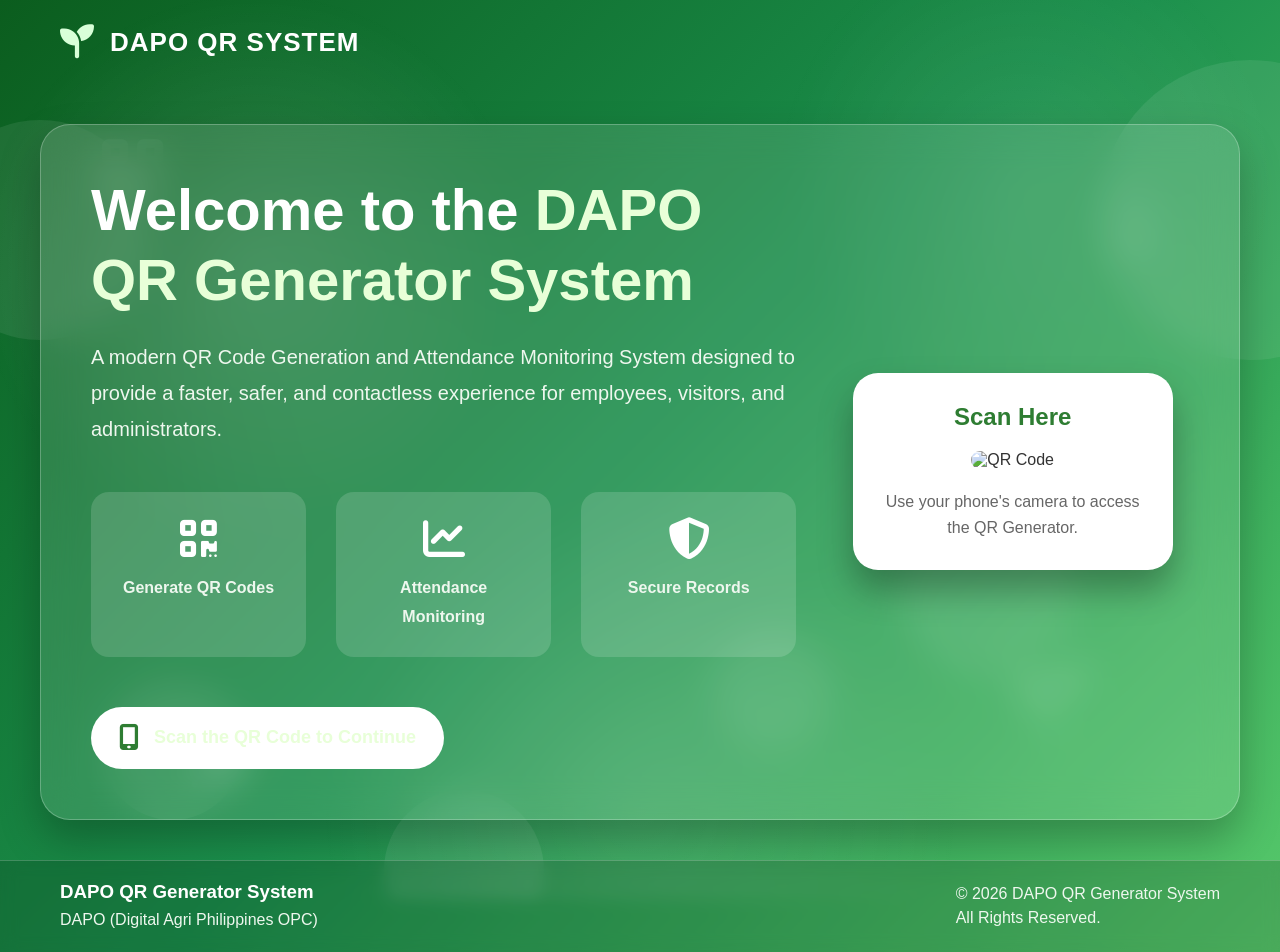
==== admin.html @ f3b37f65 "Add files via upload" ====
<!DOCTYPE html>
<html lang="en">
<head>
<meta charset="UTF-8">
<meta name="viewport" content="width=device-width, initial-scale=1.0">

<title>
DAPO QR Generator | Administrator Panel 
</title>

<link rel="stylesheet" href="global.css">
<link rel="stylesheet" href="admin.css">
<link rel="stylesheet"
href="https://cdnjs.cloudflare.com/ajax/libs/font-awesome/6.5.2/css/all.min.css">

</head>

<body>

<script>

if(sessionStorage.getItem("loggedIn") !== "true"){
        
    window.location.href="login.html";
        
        }
        
</script>

<div class="mobile-header">

    <button class="menu-toggle" onclick="toggleSidebar()">
        <i class="fa-solid fa-bars"></i>
    </button>

    <h2>DAPO QR Generator</h2>

</div>



<!-- Sidebar -->
<div class="sidebar" id="sidebar">

    <div class="logo">
        <h2>DAPO</h2>
        <p>QR Generator</p>
    </div>
    <ul>

    <li>
        <a href="admin.html" class="active">
        <i class="fa fa-house"></i>
        Admin Home
        </a>
    </li>

    <li>
        <a href="statistics.html">
        <i class="fa fa-chart-line"></i>
        Dashboard
        </a>
    </li>
        
    <li>
        <a href="create-admin.html">
        <i class="fa fa-user-plus"></i>
        Create Admin
        </a>
    </li>

    <li>
        <a href="manage-admin.html">
        <i class="fa fa-users"></i>
        Manage Admins
        </a>
        </li>
        
    <li>
        <a href="change-password.html">
        <i class="fa fa-key"></i>
        Change Password
        </a>
    </li>
        
    <li>
        <a href="forgot-password.html">
        <i class="fa fa-lock"></i>
        Forgot Password
        </a>
    </li>
        
        <li>
        <a href="login-history.html">
        <i class="fa fa-clock"></i>
        Login History
        </a>
        </li>
        
        <li>
        <a href="system-settings.html">
        <i class="fa fa-gear"></i>
        System Settings
        </a>
        </li>
        
        <li>
        <a href="chatbot.html">
        <i class="fa fa-robot"></i>
        AI Chatbot
        </a>
        </li>
        
        <li>
        <a href="records.html">
        <i class="fa fa-table"></i>
        QR Records
        </a>
        </li>
        
        <li>
        <a href="index.html">
        <i class="fa fa-qrcode"></i>
        QR Generator
        </a>
        </li>
        
        <li>

        <a href="#" onclick="logout()">
        <i class="fa fa-right-from-bracket"></i>
        Logout
            
        </a>
            
        </li>

        </ul>

</div>

<!-- Main Content -->
<div class="main">


<div class="topbar">

    <h3>Administrator Dashboard</h3>
    <p>Logged in as <strong>Administrator</strong></p>
        
</div>
<h1>⚙ Administrator Settings</h1>
<div class="welcome-card">

    <h2>Welcome Administrator 👋</h2>
    
    <p>
    Manage QR records, administrator accounts,
    system settings, login history,
    and monitor statistics from one place.
    </p>
    
    </div>
<p class="subtitle">
    Welcome to the DAPO Administration Panel. 
    Use the shortcuts below to manage administrator accounts, 
    view statistics, monitor login history, configure system settings, 
    and access the AI Assistant.
</p>

<!-- Dashboard -->
<h2 style="text-align:center; margin-bottom:20px;">
    Quick Access
</h2>
<div class="dashboard">

    <a href="statistics.html" class="card">
    <i class="fa-solid fa-chart-line"></i>
    <h2>Dashboard</h2>
    <p>View system statistics and reports.</p>
    </a>
    
    <a href="scan-records.html" class="card">
    <i class="fa-solid fa-camera"></i>
    <h2>Scanned QR Records</h2>
    <p>View all scanned QR codes.</p>
    </a>
    
    <a href="create-admin.html" class="card">
    <i class="fa-solid fa-user-plus"></i>
    <h2>Create Admin</h2>
    <p>Add new administrator accounts.</p>
    </a>
    
    <a href="manage-admin.html" class="card">
    <i class="fa-solid fa-users"></i>
    <h2>Manage Admins</h2>
    <p>Edit or remove administrator accounts.</p>
    </a>
    
    <a href="change-password.html" class="card">
    <i class="fa-solid fa-key"></i>
    <h2>Change Password</h2>
    <p>Update your administrator password.</p>
    </a>
    
    <a href="forgot-password.html" class="card">
    <i class="fa-solid fa-lock"></i>
    <h2>Forgot Password</h2>
    <p>Recover your administrator account.</p>
    </a>
    
    <a href="login-history.html" class="card">
    <i class="fa-solid fa-clock"></i>
    <h2>Login History</h2>
    <p>View login records.</p>
    </a>
    
    <a href="system-settings.html" class="card">

        <i class="fa-solid fa-gear"></i>
        <h2>System Settings</h2>
        <p>View system details.</p>
        
    </a>
        
    <a href="chatbot.html" class="card">
        
        <i class="fa-solid fa-robot"></i>
        <h2>AI Chatbot</h2>
        <p>Ask questions and get assistance.</p>
        
    </a>
    
    </div>

</div>


<!-- Profile -->




<!-- Floating AI Chat -->

<a href="chatbot.html" class="chat-button">
    <i class="fa-solid fa-robot"></i>
</a>

 <!-- end of .main -->
<footer class="footer">
    © 2026 DAPO QR Generator System | Administrator Panel
</footer>


<script>
    function logout(){
    
        if(confirm("Are you sure you want to logout?")){
    
            sessionStorage.removeItem("loggedIn");
            window.location.href="login.html";
    
        }
    
    }
    </script>

<script>

function toggleSidebar(){

const sidebar = document.getElementById("sidebar");

sidebar.classList.toggle("show");

if(sidebar.classList.contains("show")){
    document.body.style.overflow = "hidden";
}else{
    document.body.style.overflow = "";
}

}
</script>
<script>

document.querySelectorAll(".sidebar a").forEach(link=>{

link.addEventListener("click",()=>{

    if(window.innerWidth <= 768){

        document.getElementById("sidebar").classList.remove("show");
        document.body.style.overflow = "";

    }

});

});
    
    </script>

<script>
    document.addEventListener("click", function(e){
    
        const sidebar = document.getElementById("sidebar");
        const button = document.querySelector(".menu-toggle");
    
        if(
            window.innerWidth <= 768 &&
            sidebar.classList.contains("show") &&
            !sidebar.contains(e.target) &&
            !button.contains(e.target)
        ){
            sidebar.classList.remove("show");
            document.body.style.overflow = "";
        }
    
    });
    </script>
</body>
</html>
---- global.css ----
/* ==========================================
   DAPO QR Generator
   GLOBAL RESPONSIVE CSS
========================================== */

/* RESET */

*{
    margin:0;
    padding:0;
    box-sizing:border-box;
}

html{
    scroll-behavior:smooth;
    width:100%;
    height:100%;
}

body{
    width:100%;
    min-height:100vh;
    font-family:Arial, Helvetica, sans-serif;
    background:#f4f7f8;
    overflow-x:hidden;

    display:flex;
    flex-direction:column;
}

/* Main wrapper */

.container{
    width:100%;
    flex:1;
}

/* Images */

img,
canvas{
    max-width:100%;
    height:auto;
}

/* Forms */

input,
textarea,
select{
    width:100%;
    max-width:100%;
}

/* Buttons */

button,
.scan-btn{
    cursor:pointer;
    transition:.3s;
}

/* Tables */

.table-container{
    width:100%;
    overflow-x:auto;
}

table{
    width:100%;
    border-collapse:collapse;
}

/* QR Code */

#qrcode{
    display:flex;
    justify-content:center;
    align-items:center;
    margin-top:20px;
}

#qrcode img,
#qrcode canvas{
    width:100%;
    max-width:250px;
    height:auto;
}

/* Floating Chatbot */

.chat-button{
    position:fixed;
    bottom:20px;
    right:20px;
    width:65px;
    height:65px;
    border-radius:50%;
    background:#4CAF50;
    color:#fff;
    display:flex;
    justify-content:center;
    align-items:center;
    text-decoration:none;
    font-size:28px;
    box-shadow:0 5px 15px rgba(0,0,0,.3);
    z-index:999;
}

.chat-button:hover{
    background:#2e7d32;
}

/* Footer */

footer:not(.footer){
    width:100%;
    margin-top:auto;
    background:#2e7d32;
    color:white;
    text-align:center;
    padding:18px;
}

/* =============================
   LARGE DESKTOP
============================= */

@media screen and (min-width:1400px){

.container{
    max-width:1400px;
    margin:auto;
}
}


/* =============================
   LAPTOP
============================= */

@media screen and (max-width:1200px){

    .container{
        width:95%;
        margin:auto;
    }
    
    }

/* =============================
   TABLET
============================= */

@media screen and (max-width:992px){

.dashboard{
    grid-template-columns:repeat(2,1fr);
}

}

/* =============================
   MOBILE
============================= */

@media screen and (max-width:768px){

.dashboard{
    grid-template-columns:1fr;
}

button,
.scan-btn{
    width:100%;
}

table{
    display:block;
    overflow-x:auto;
    white-space:nowrap;
}

.chat-button{
    width:60px;
    height:60px;
    font-size:24px;
}

}

/* =============================
   SMALL PHONE
============================= */

@media screen and (max-width:480px){

    .container{
        padding:15px;
    }

    h1{
        font-size:24px;
    }

    h2{
        font-size:20px;
    }

    button{
        font-size:15px;
    }

    footer{
        font-size:12px;
    }

}
---- admin.css ----
/* =========================
   GENERAL
========================= */

*{
    margin:0;
    padding:0;
    box-sizing:border-box;
}

html{
    scroll-behavior:smooth;
}

body{
    margin:0;
    font-family:Arial, Helvetica, sans-serif;
    background:linear-gradient(135deg,#dff7dc,#f4fff4);
    color:#333;
    overflow-x:hidden;
}



/* =========================
   SIDEBAR
========================= */

.sidebar{
    scrollbar-width:thin;
    width:270px;
    background:#2e7d32;
    height:100vh;
    padding:25px;
    position:fixed;
    left:0;
    top:0;
    overflow-y:auto;
    overflow-x:hidden;
    transition:left .3s ease;
    z-index:1000;
    box-shadow:3px 0 12px rgba(0,0,0,.15);
}

.sidebar::-webkit-scrollbar{
    width:8px;
}

.sidebar::-webkit-scrollbar-thumb{
    background:#66bb6a;
    border-radius:10px;
}

.sidebar::-webkit-scrollbar-track{
    background:#2e7d32;
}

.logo{
    color:white;
    text-align:center;
    margin-bottom:45px;
    border-bottom:1px solid rgba(255,255,255,.3);
    padding-bottom:20px;
}

.logo h2{
    font-size:32px;
    margin-bottom:5px;
}

.logo p{
    font-size:14px;
}

.sidebar ul{
    list-style:none;
}

.sidebar ul li{
    margin:12px 0;
}

.sidebar ul li a{
    display:flex;
    align-items:center;
    gap:10px;

    text-decoration:none;
    color:white;
    padding:12px 15px;
    border-radius:8px;

    white-space:nowrap;

    transition:
        background .3s,
        padding-left .3s;
}

.sidebar ul li a i{
    width:20px;
    text-align:center;
    flex-shrink:0;
}

.sidebar ul li a:hover{
    background:#66bb6a;
    padding-left:20px;
}

.sidebar ul li a.active{
    background:#4CAF50;
    font-weight:bold;
}

/* =========================
   MAIN CONTENT
========================= */

.main{
    overflow-x:hidden;
    margin-left:270px;
    width:calc(100% - 270px);
    max-width:100%;
    min-height:100vh;
    padding:35px;
    display:flex;
    flex-direction:column;
}

.main h1{
    text-align:center;
    color:#2e7d32;
    margin-bottom:10px;
}

.subtitle{
    text-align:center;
    color:#666;
    margin-bottom:35px;
    line-height:1.6;
}

/* =========================
   WELCOME CARD
========================= */

.welcome-card{
    background:#e7ffe9;
    padding:25px;
    border-radius:15px;
    margin-bottom:30px;
    box-shadow:0 5px 12px rgba(0,0,0,.1);
    transition:.3s;
}

.welcome-card:hover{
    transform:translateY(-3px);
}

.welcome-card h2{
    color:#2e7d32;
    margin-bottom:10px;
}

.welcome-card p{
    color:#555;
    line-height:1.6;
}

/* =========================
   DASHBOARD CARDS
========================= */

.dashboard{
    display:grid;
    grid-template-columns:repeat(auto-fit,minmax(250px,1fr));
    gap:25px;
    margin-top:30px;
}

.card{

    text-decoration:none;
    background:linear-gradient(to bottom,#ffffff,#f4fff3);

    border-radius:15px;

    display:flex;
    flex-direction:column;
    justify-content:center;
    gap:8px;

    padding:35px;

    text-align:center;

    color:#2e7d32;

    box-shadow:0 6px 15px rgba(0,0,0,.15);

    border:2px solid transparent;

    cursor:pointer;

    transition:
        transform .3s,
        background .3s,
        border-color .3s,
        box-shadow .3s;

}

.card:hover{
    transform:translateY(-6px);
    background:#c8f7c5;
    border-color:#4CAF50;
}

.card i{
    font-size:55px;
    transition:.3s;
}

.card:hover i{
    transform:scale(1.2);
}

.card h2{
    margin-top:20px;
    margin-bottom:10px;
    font-size:22px;
}

.card p{
    color:#666;
    font-size:15px;
    line-height:1.5;
}

/* =========================
   BUTTONS
========================= */

button{
    font-weight:600;
    font-size:15px;
    background:#4CAF50;
    color:white;
    border:none;
    padding:12px 20px;
    border-radius:8px;
    cursor:pointer;
    transition:.3s;
}

button:hover{
    background:#2e7d32;
}

/* =========================
   FORMS
========================= */

form{
    background:white;
    padding:25px;
    border-radius:12px;
    box-shadow:0 5px 12px rgba(0,0,0,.08);
}

label{
    display:block;
    margin-top:15px;
    margin-bottom:5px;
    font-weight:bold;
}

input,
textarea,
select{

    width:100%;

    padding:12px;

    border:1px solid #ccc;

    border-radius:8px;

    font-size:15px;

    transition:.25s;

}

input:focus,
select:focus,
textarea:focus{
    outline:none;
    border-color:#4CAF50;
}

/* =========================
   TABLES
========================= */

table{
    width:100%;
    border-collapse:collapse;
    margin-top:20px;
    background:white;
    border-radius:10px;
    overflow:hidden;
}

th{
    background:#4CAF50;
    color:white;
    padding:15px;
}

td{
    padding:12px;
    border-bottom:1px solid #ddd;
    text-align:center;
}

tr:hover{
    background:#f5fff5;
}

/* =========================
   FLOATING CHAT BUTTON
========================= */

.chat-button{
    position:fixed;
    right: 25px;
    bottom:25px;
    width:65px;
    height:65px;
    background:#4CAF50;
    color:white;
    border-radius:50%;
    display:flex;
    justify-content:center;
    align-items:center;
    text-decoration:none;
    font-size:28px;
    box-shadow:0 6px 15px rgba(0,0,0,.3);
    transition:.3s;
}

.chat-button:hover{
    background:#2e7d32;
    transform:scale(1.1);
}

/* =========================
   FOOTER
========================= */

.footer{
    width:100%;
    text-align:center;
    padding:20px;
    color:#666;
    font-size:14px;
    border-top:1px solid #ddd;
}

/* =========================
   MENU BUTTON
========================= */

.menu-toggle{
    display:none;
    position:fixed;
    top:15px;
    left:15px;
    background:#2e7d32;
    color:white;
    border:none;
    padding:12px 15px;
    border-radius:8px;
    font-size:22px;
    cursor:pointer;
    z-index:2000;
    box-shadow:0 3px 10px rgba(0,0,0,.25);
}

.menu-toggle:focus{
    outline:none;
}

.mobile-header{
    display:none;
}
/* =========================
   MOBILE
========================= */

@media (max-width:768px){

    .sidebar::-webkit-scrollbar{
        width:6px;
    }
    
    .sidebar::-webkit-scrollbar-thumb{
        background:#81c784;
        border-radius:10px;
    }
    
    .sidebar::-webkit-scrollbar-track{
        background:#2e7d32;
    }

    .mobile-header{
        display:flex;
        align-items:center;
        gap:15px;
    
        position:fixed;
        top:0;
        left:0;
    
        width:100%;
        height:60px;
    
        background:#2e7d32;
        color:white;
    
        padding:0 15px;
    
        z-index:2000;
    
        box-shadow:0 2px 8px rgba(0,0,0,.2);
    }
    
    .mobile-header h2{
        font-size:20px;
        margin:0;
    }

    .menu-toggle{
        display:block;
        position:fixed;
        top:15px;
        left:15px;
        background:#2e7d32;
        color:#fff;
        border:none;
        border-radius:8px;
        padding:12px;
        font-size:22px;
        z-index:2500;
    }

    .sidebar{
        left:-270px;
        top:60px;
    
        width:270px;
        height:calc(100vh - 60px);
    
        overflow-y:auto;
        overflow-x:hidden;
    
        overscroll-behavior:contain;
        -webkit-overflow-scrolling:touch;
    
        padding:25px;
        box-sizing:border-box;
    
        transition:left .3s ease;
    }
    
    .sidebar.show{
        left:0;
    }
    
    .sidebar ul{
        list-style:none;
        padding-bottom:160px;
    }

    .sidebar ul{
        list-style:none;
        padding-bottom:120px;
        margin-bottom:40px;
    }

    .sidebar.show{
        left:0;
    }

    .main{
        margin-left:0;
        width:100%;
        min-height:100vh;
        padding:90px 20px 20px;
    }

    .dashboard{
        grid-template-columns:1fr;
    }

    .chat-button{
        right:20px;
        bottom:20px;
    }

    .topbar{
        display:flex;
        flex-direction:column;
        align-items:flex-start;
        gap:8px;
    }

}

@media (max-width:480px){

    .dashboard{
        gap:18px;
    }
    
    .main{
        padding:80px 15px 15px;
    }

    .card{
        padding:20px;
    }

    .card i{
        font-size:42px;
    }

    .card h2{
        font-size:20px;
    }

    .card p{
        font-size:14px;
    }

    .menu-toggle{
        top:10px;
        left:10px;
        padding:10px;
        font-size:20px;
    }

    .chat-button{
        width:55px;
        height:55px;
        right:15px;
        bottom:15px;
        font-size:22px;
    }

}
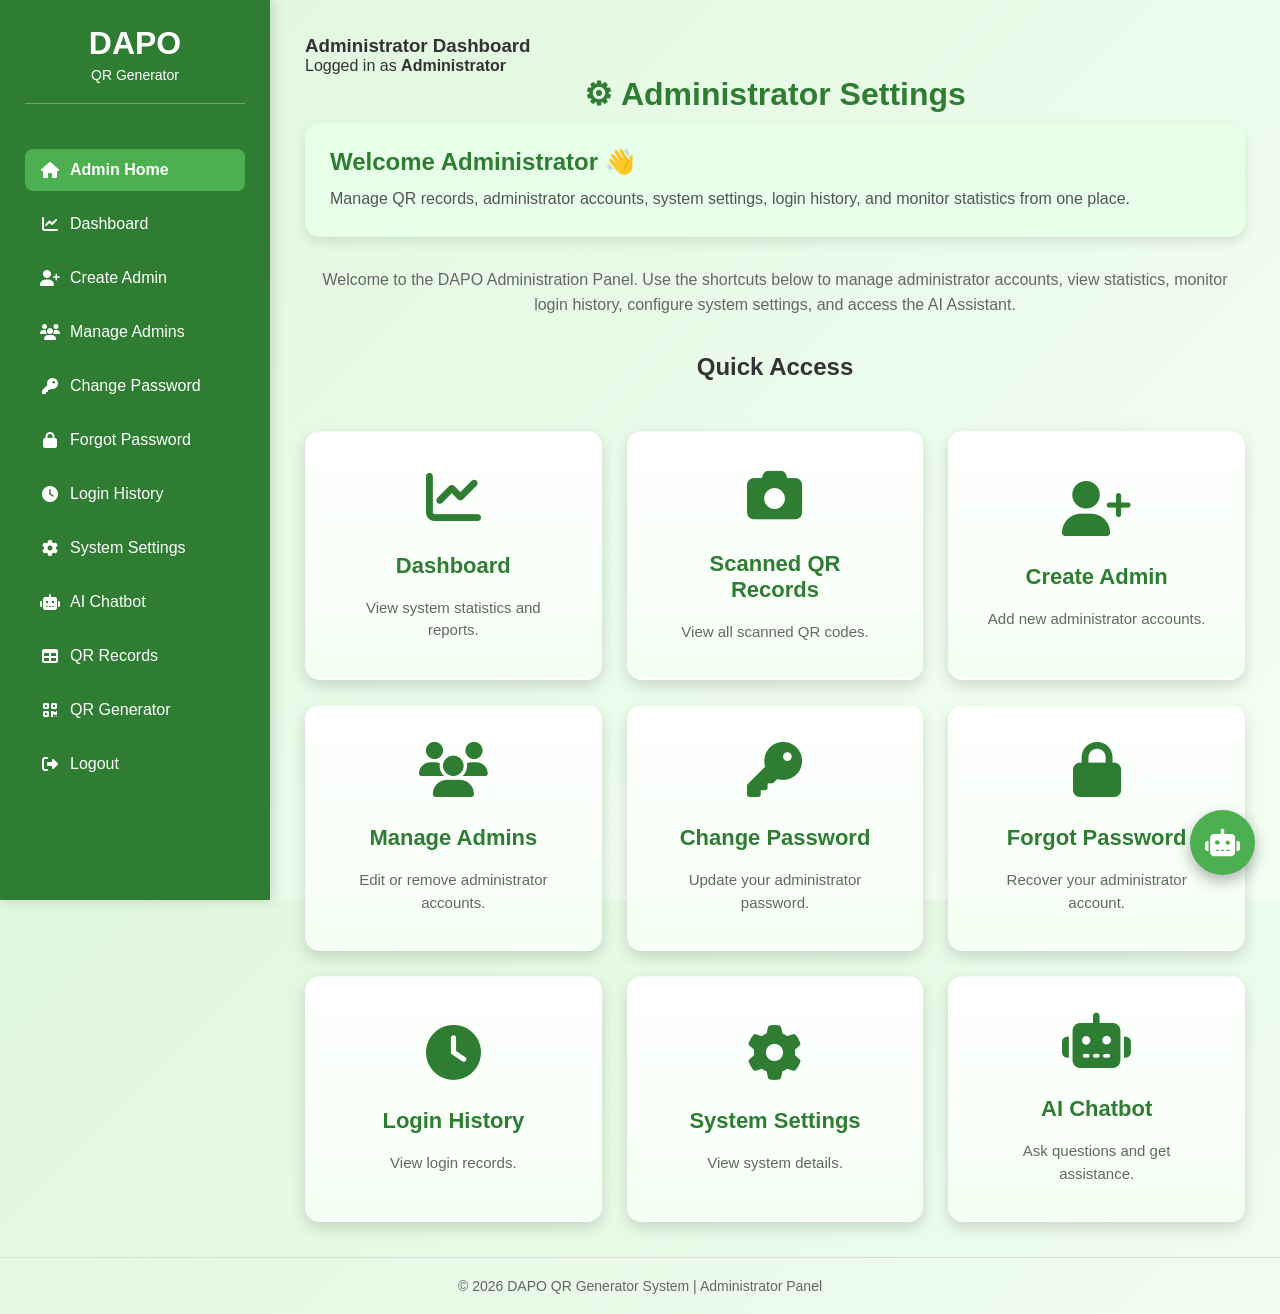
==== commit af422c76: "Update admin.html" ====
--- a/admin.html
+++ b/admin.html
@@ -17,15 +17,7 @@
 
 <body>
 
-<script>
-
-if(sessionStorage.getItem("loggedIn") !== "true"){
-        
-    window.location.href="login.html";
-        
-        }
-        
-</script>
+
 
 <div class="mobile-header">
 
@@ -260,7 +252,7 @@
         if(confirm("Are you sure you want to logout?")){
     
             sessionStorage.removeItem("loggedIn");
-            window.location.href="login.html";
+            window.location.href="index.html";
     
         }
     
@@ -321,4 +313,4 @@
     });
     </script>
 </body>
-</html>+</html>
